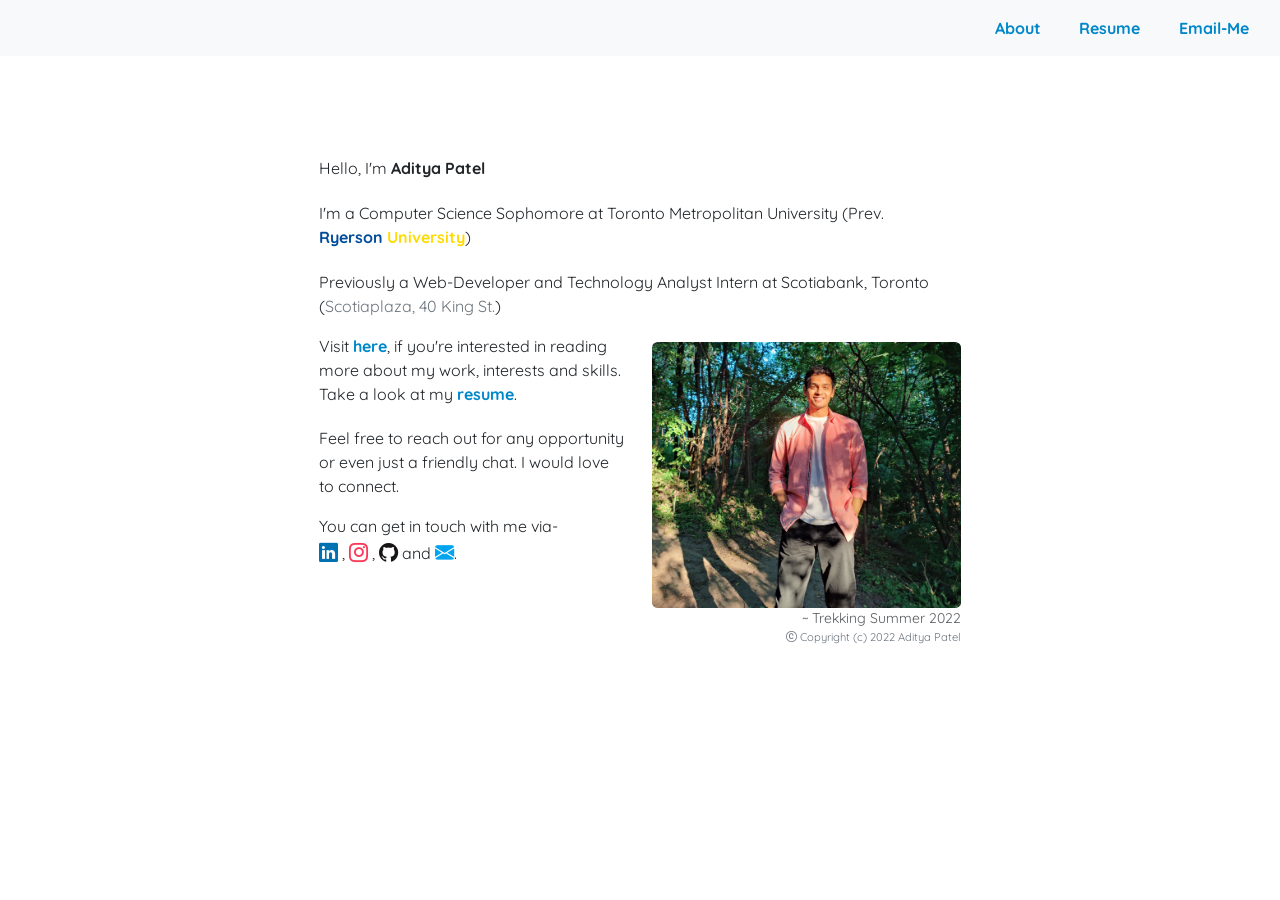
==== index.html @ a2838b0c "updated some vieport settings" ====
<!DOCTYPE html>
<html lang="en">
    <head>
        <title>
            Aditya Patel 
        </title>
        <link rel="icon" type="image/x-icon" href="./images/favconImage.png">
        <meta charset="utf-8">
        <meta name="viewport" content="width=device-width, initial-scale=1, shrink-to-fit=no">
        <meta name="description" content="Aditya Patel, Software Engineer from Ryerson University">
        <meta name="keywords" content="Ryerson University, Software Engineer, Software Developer, Ryerson CS, Ryerson Computer Science,
        Aditya Patel, Aditya Kamleshkumar Patel, thisisadityapatel, Aditya-Kamleshkumar Patel, Software Engineer Toronto, Software Developer Toronto, Scotiabank Internship, BSc (Honours) Computer Science, 2021-2026, Co-operative Education">
        <link href="https://cdn.jsdelivr.net/npm/bootstrap@5.0.2/dist/css/bootstrap.min.css" rel="stylesheet" integrity="sha384-EVSTQN3/azprG1Anm3QDgpJLIm9Nao0Yz1ztcQTwFspd3yD65VohhpuuCOmLASjC" crossorigin="anonymous">
        <link href="./css/styles.css" rel="stylesheet" type="text/css">
        <link href="https://fonts.googleapis.com/css?family=Quicksand" rel="stylesheet">
        <link rel="stylesheet" href="https://cdn.jsdelivr.net/npm/bootstrap-icons@1.9.1/font/bootstrap-icons.css">
    </head>
    <body>
        <!-- Navigation Bar -->
        <nav class="navbar navbar-expand-lg navbar-light bg-light">
            <div class="container-fluid">
                <div class="collapse navbar-collapse" id="navbarText">
                    <ul class="navbar-nav ms-auto">
                        <li class="nav-item">
                            <a class="nav-link navlink-hover hover-underline-animation" href="./about.html">About</a>
                        </li>
                        <li class="nav-item">
                            <a class="nav-link navlink-hover hover-underline-animation" href="./resume/Resume_Aditya_Patel.pdf" target="_blank">Resume</a>
                        </li>
                        <li class="nav-item">
                            <a class="nav-link navlink-hover hover-underline-animation" href="mailto:adityakdpatel@gmail.com">Email-Me</a>
                        </li>
                    </ul>
                </div>
            </div>
        </nav>

        <div class="container">
            <p style="margin-top: 100px">Hello, I'm <span class="fw-bolder">Aditya Patel</span></p>
            <p>I'm a Computer Science Sophomore at Toronto Metropolitan University (Prev. <a href='https://www.torontomu.ca/' class=" rmLinkUnderline hover-underline-animation"></span><span class="ruBlueColor fw-bold">Ryerson</span> <span class="ruYellowColor fw-bold">University</span></a>)</p>
            <p>Previously a Web-Developer and Technology Analyst Intern at Scotiabank, Toronto (<span class="text-secondary">Scotiaplaza, 40 King St.</span>)</p>
            <div class="row d-flex">
                <div class="col">
                    Visit <a href="./about.html" class="fw-bold rmLinkUnderline hover-underline-animation">here</a>, if you're interested in reading more about my work, interests and skills. Take a look at my <a class="fw-bold rmLinkUnderline hover-underline-animation" href="./resume/Resume_Aditya_Patel.pdf" target="_blank">resume</a>.
                    <p>
                        Feel free to reach out for any opportunity or even just a friendly chat. I would love to connect.
                    </p>
                    <div>
                        You can get in touch with me via- <br> 
                        <a href="https://www.linkedin.com/in/thisisadityapatel/" target="_blank"><i class="socialIcons bi bi-linkedin linkedinColor"></i></a> , <a href="https://www.instagram.com/thisisadityapatel/" target="_blank"><i class="socialIcons bi bi-instagram instaColor"></i></a> , <a href="https://github.com/thisisadityapatel" target="_blank"><i class="socialIcons bi bi-github githubColor"></i></a> and <a href="mailto:adityakdpatel@gmail.com"><i class="socialIcons bi bi-envelope-fill outlookColor"></i></a>.
                    </div>
                </div>
                <div class="col pt-2 imageDiv">
                    <img src="./images/image1.jpg" alt='~ Me Trekking' class="indexImageClass">
                    <figcaption class="figure-caption text-end">
                        <div>
                            ~ Trekking Summer 2022
                        </div>
                        <div class="copyrights text-secondary">
                            <i class="bi bi-c-circle"></i> Copyright (c) 2022 Aditya Patel
                        </div>
                    </figcaption>
                </div>
            </div>
        </div>
    </body>
</html>
---- css/styles.css ----
.container{
    max-width: 52vw;
}

@media(max-width: 600px)
{
    .imageDiv{
        display: none;
    }
    .container{
        max-width: 90vw !important;
        font-size: 83% !important;
    }
}

@media(min-width: 1920px)
{
    .container{
        max-width: 50vw !important;
        font-size: 130% !important;
    }
}

body{
    font-family: 'Quicksand';
    animation: fadeIn 2.5s;
}
@keyframes fadeIn {
    0% { opacity: 0; }
    100% { opacity: 1; }
}
.ruBlueColor {
    color: #004C9B !important;
}
.ruYellowColor {
    color: #FFDC00 !important;
}
.rmLinkUnderline{
    text-decoration: none;
}
.fcScotiaRed{
    color: #EC111A;
}
p{
    margin-top: 1.3rem;
}
.linkTextColor{
    color: #637c36;
    text-decoration: none
}
.indexImageClass{
    width: 100%;
    height: auto;
    margin-left: auto;
    margin-right: auto;
    border-radius: 2%;
    min-width: 200px;
}
.linkedinColor{
    color: #0072b1
}
.linkedinColor:hover{
    color: #005380
}
.instaColor{
    color: #fb3958
}
.instaColor:hover{
    color: #e10529
}
.githubColor{
    color: #171515
}
.githubColor:hover{
    color:  #928787;
}
.outlookColor{
    color: #00A4EF
}
.outlookColor:hover{
    color: #007ab3
}
.hover-underline-animation {
    display: inline-block;
    position: relative;
    color: #0087ca;
  }
  
.hover-underline-animation:after {
    content: '';
    position: absolute;
    width: 100%;
    transform: scaleX(0);
    height: 2px;
    bottom: 0;
    left: 0;
    background-color: #0066ff;
    transform-origin: bottom right;
    transition: transform 0.25s ease-out;
}
  
.hover-underline-animation:hover:after {
    transform: scaleX(1);
    transform-origin: bottom left;
}

.navlink-hover:hover{
    padding-bottom: 11px;
    padding-top: 5px;
    transition: 0.2s;
}
.nav-link{
    margin-right: 0.7rem;
    margin-left: 0.7rem;
    font-weight: bolder;
}
.socialIcons{
    font-size: 1.2rem; 
}
.bottom{
    position: fixed;
    bottom: 0;
    right: 0;
}
.copyrights{
    font-size: 80%;
}
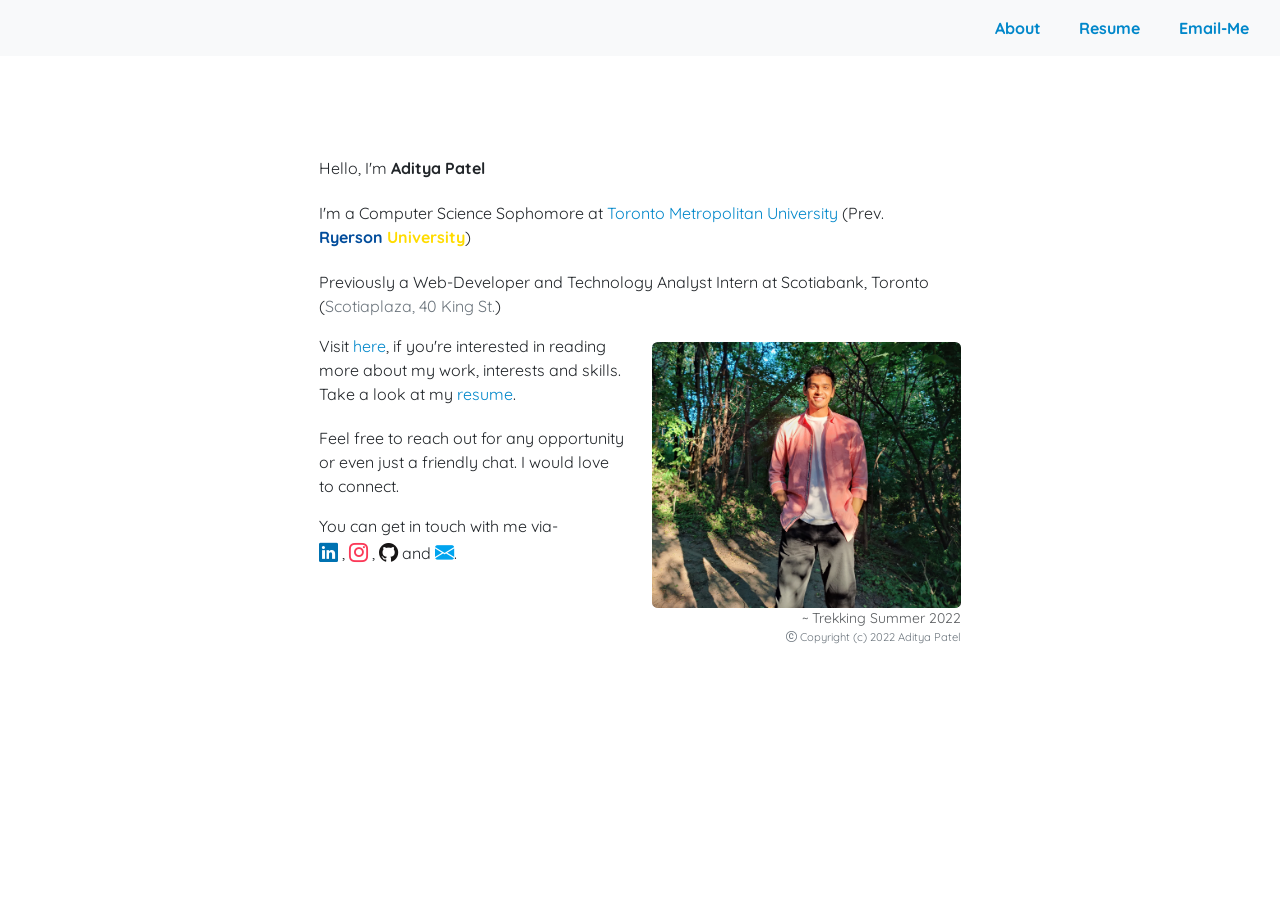
==== commit 23853b93: "index side nav bar updates" ====
--- a/index.html
+++ b/index.html
@@ -7,17 +7,19 @@
         <link rel="icon" type="image/x-icon" href="./images/favconImage.png">
         <meta charset="utf-8">
         <meta name="viewport" content="width=device-width, initial-scale=1, shrink-to-fit=no">
-        <meta name="description" content="Aditya Patel, Software Engineer from Ryerson University">
-        <meta name="keywords" content="Ryerson University, Software Engineer, Software Developer, Ryerson CS, Ryerson Computer Science,
+        <meta name="description" content="Aditya Patel, Software Engineer from Toronto Metropolitan University">
+        <meta name="keywords" content="Toronto Metropolitan University, Software Engineer, Software Developer, Ryerson CS, TMU Computer Science, Ryerson University,
         Aditya Patel, Aditya Kamleshkumar Patel, thisisadityapatel, Aditya-Kamleshkumar Patel, Software Engineer Toronto, Software Developer Toronto, Scotiabank Internship, BSc (Honours) Computer Science, 2021-2026, Co-operative Education">
         <link href="https://cdn.jsdelivr.net/npm/bootstrap@5.0.2/dist/css/bootstrap.min.css" rel="stylesheet" integrity="sha384-EVSTQN3/azprG1Anm3QDgpJLIm9Nao0Yz1ztcQTwFspd3yD65VohhpuuCOmLASjC" crossorigin="anonymous">
         <link href="./css/styles.css" rel="stylesheet" type="text/css">
         <link href="https://fonts.googleapis.com/css?family=Quicksand" rel="stylesheet">
         <link rel="stylesheet" href="https://cdn.jsdelivr.net/npm/bootstrap-icons@1.9.1/font/bootstrap-icons.css">
+        <script src="./js/jquery-3.6.0.min.js"></script>
+        <script src="./js/index_brains.js"></script>
     </head>
     <body>
         <!-- Navigation Bar -->
-        <nav class="navbar navbar-expand-lg navbar-light bg-light">
+        <nav class="navbar navbar-expand-lg navbar-light bg-light indexNavigationBar">
             <div class="container-fluid">
                 <div class="collapse navbar-collapse" id="navbarText">
                     <ul class="navbar-nav ms-auto">
@@ -35,13 +37,41 @@
             </div>
         </nav>
 
+
+        <div class="offcanvas offcanvas-start" tabindex="-1" id="sideNavBar" aria-labelledby="offcanvasExampleLabel">
+            <div class="offcanvas-header">
+              <button type="button" class="btn-close text-reset" id="sideNavBarClose"></button>
+            </div>
+            <div class="offcanvas-body">
+                <ul style="list-style:none">
+                    <li>
+                        <a class="btn sidebarNavButton" href="./about.html">
+                            About
+                        </a>
+                    </li>
+                    <li>
+                        <a class="btn sidebarNavButton" href="./resume/Resume_Aditya_Patel.pdf">
+                            Resume
+                        </a>
+                    </li>
+                    <li>
+                        <a class="btn sidebarNavButton" href="mailto:adityakdpatel@gmail.com">
+                            Email-Me
+                        </a>
+                    </li>
+                </ul>
+            </div>
+          </div>
+          
+        <button class="btn sideNavOpenButton mt-2 ms-2" id="sideNavBarOpen"><i class="bi bi-list"></i></button>
+
         <div class="container">
             <p style="margin-top: 100px">Hello, I'm <span class="fw-bolder">Aditya Patel</span></p>
-            <p>I'm a Computer Science Sophomore at Toronto Metropolitan University (Prev. <a href='https://www.torontomu.ca/' class=" rmLinkUnderline hover-underline-animation"></span><span class="ruBlueColor fw-bold">Ryerson</span> <span class="ruYellowColor fw-bold">University</span></a>)</p>
+            <p>I'm a Computer Science Sophomore at <a href="https://www.torontomu.ca/about/this-is-toronto-metropolitan-university/" class="rmLinkUnderline hover-underline-animation">Toronto Metropolitan University</a> (Prev. <a href='https://www.torontomu.ca/' class=" rmLinkUnderline hover-underline-animation"></span><span class="ruBlueColor fw-bold">Ryerson</span> <span class="ruYellowColor fw-bold">University</span></a>)</p>
             <p>Previously a Web-Developer and Technology Analyst Intern at Scotiabank, Toronto (<span class="text-secondary">Scotiaplaza, 40 King St.</span>)</p>
             <div class="row d-flex">
                 <div class="col">
-                    Visit <a href="./about.html" class="fw-bold rmLinkUnderline hover-underline-animation">here</a>, if you're interested in reading more about my work, interests and skills. Take a look at my <a class="fw-bold rmLinkUnderline hover-underline-animation" href="./resume/Resume_Aditya_Patel.pdf" target="_blank">resume</a>.
+                    Visit <a href="./about.html" class="rmLinkUnderline hover-underline-animation">here</a>, if you're interested in reading more about my work, interests and skills. Take a look at my <a class="rmLinkUnderline hover-underline-animation" href="./resume/Resume_Aditya_Patel.pdf" target="_blank">resume</a>.
                     <p>
                         Feel free to reach out for any opportunity or even just a friendly chat. I would love to connect.
                     </p>
--- a/css/styles.css
+++ b/css/styles.css
@@ -1,5 +1,11 @@
 .container{
     max-width: 52vw;
+}
+
+@media(min-width: 600px){
+    #sideNavBarOpen{
+        display:none
+    }
 }
 
 @media(max-width: 600px)
@@ -11,6 +17,9 @@
         max-width: 90vw !important;
         font-size: 83% !important;
     }
+    .indexNavigationBar{
+        display: none;
+    }
 }
 
 @media(min-width: 1920px)
@@ -19,6 +28,7 @@
         max-width: 50vw !important;
         font-size: 130% !important;
     }
+    
 }
 
 body{
@@ -125,3 +135,13 @@
 .copyrights{
     font-size: 80%;
 }
+.sideNavOpenButton{
+    background-color: #d9d9d9;
+}
+.sidebarNavButton{
+    width: 100%;
+    text-align: left;
+}
+.sidebarNavButton:hover{
+    background-color: #d9d9d9;
+}
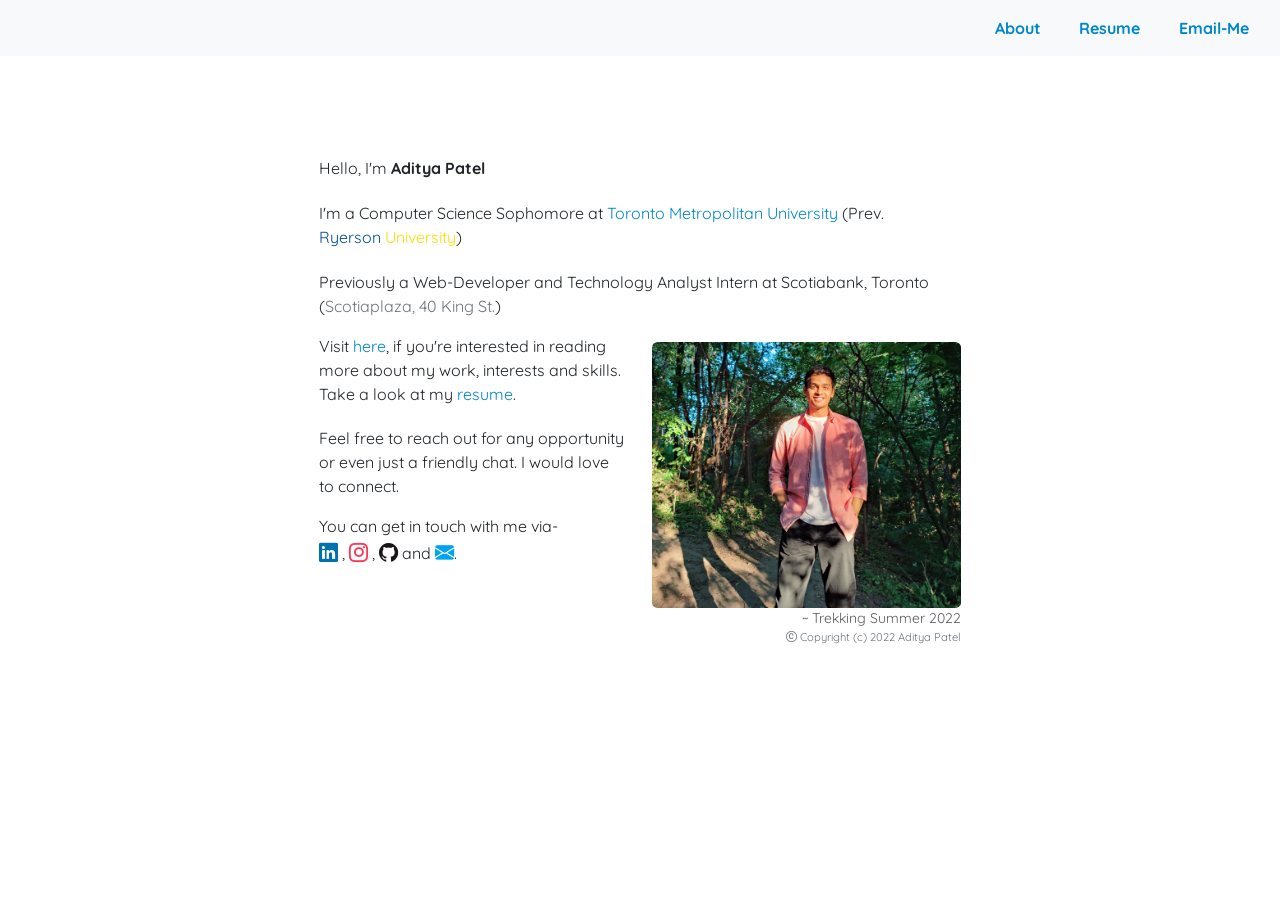
==== commit d7f76726: "meta tag and link updates" ====
--- a/index.html
+++ b/index.html
@@ -67,7 +67,7 @@
 
         <div class="container">
             <p style="margin-top: 100px">Hello, I'm <span class="fw-bolder">Aditya Patel</span></p>
-            <p>I'm a Computer Science Sophomore at <a href="https://www.torontomu.ca/about/this-is-toronto-metropolitan-university/" class="rmLinkUnderline hover-underline-animation">Toronto Metropolitan University</a> (Prev. <a href='https://www.torontomu.ca/' class=" rmLinkUnderline hover-underline-animation"></span><span class="ruBlueColor fw-bold">Ryerson</span> <span class="ruYellowColor fw-bold">University</span></a>)</p>
+            <p>I'm a Computer Science Sophomore at <a href="https://www.torontomu.ca/about/this-is-toronto-metropolitan-university/" class="rmLinkUnderline hover-underline-animation">Toronto Metropolitan University</a> (Prev. <a href='https://www.torontomu.ca/' class=" rmLinkUnderline hover-underline-animation"></span><span class="ruBlueColor">Ryerson</span> <span class="ruYellowColor">University</span></a>)</p>
             <p>Previously a Web-Developer and Technology Analyst Intern at Scotiabank, Toronto (<span class="text-secondary">Scotiaplaza, 40 King St.</span>)</p>
             <div class="row d-flex">
                 <div class="col">
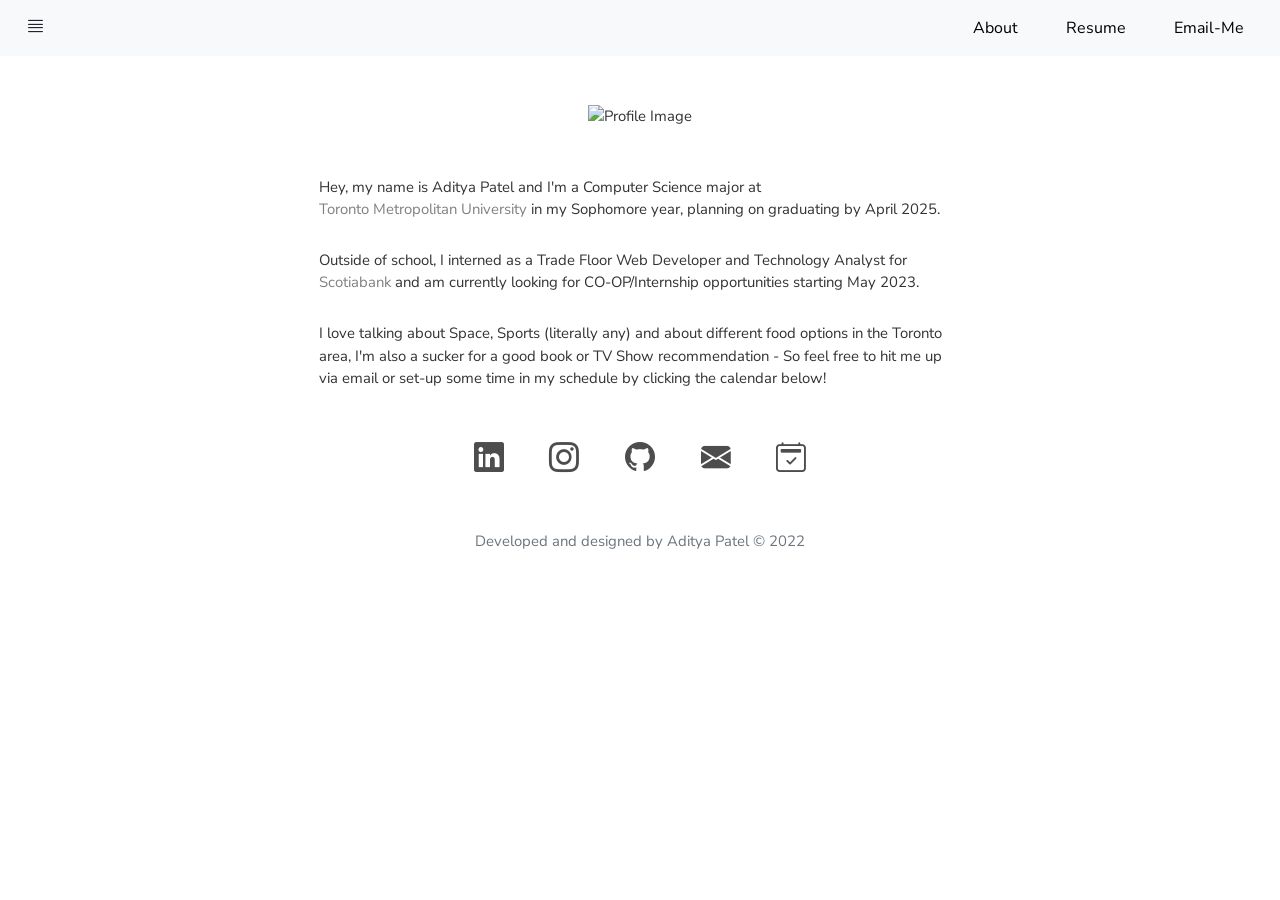
==== commit 42f8939a: "Major Website Remodeling and Updates" ====
--- a/index.html
+++ b/index.html
@@ -1,96 +1,438 @@
 <!DOCTYPE html>
 <html lang="en">
     <head>
-        <title>
-            Aditya Patel 
-        </title>
+        <title>Aditya Patel</title>
+        <link rel="stylesheet" href="https://fonts.googleapis.com/css?family=Nunito Sans">
+        <link rel="stylesheet" href="https://fonts.googleapis.com/css?family=Assistant">
         <link rel="icon" type="image/x-icon" href="./images/favconImage.png">
+
         <meta charset="utf-8">
         <meta name="viewport" content="width=device-width, initial-scale=1, shrink-to-fit=no">
-        <meta name="description" content="Aditya Patel, Software Engineer from Toronto Metropolitan University">
-        <meta name="keywords" content="Toronto Metropolitan University, Software Engineer, Software Developer, Ryerson CS, TMU Computer Science, Ryerson University,
-        Aditya Patel, Aditya Kamleshkumar Patel, thisisadityapatel, Aditya-Kamleshkumar Patel, Software Engineer Toronto, Software Developer Toronto, Scotiabank Internship, BSc (Honours) Computer Science, 2021-2026, Co-operative Education">
-        <link href="https://cdn.jsdelivr.net/npm/bootstrap@5.0.2/dist/css/bootstrap.min.css" rel="stylesheet" integrity="sha384-EVSTQN3/azprG1Anm3QDgpJLIm9Nao0Yz1ztcQTwFspd3yD65VohhpuuCOmLASjC" crossorigin="anonymous">
-        <link href="./css/styles.css" rel="stylesheet" type="text/css">
-        <link href="https://fonts.googleapis.com/css?family=Quicksand" rel="stylesheet">
-        <link rel="stylesheet" href="https://cdn.jsdelivr.net/npm/bootstrap-icons@1.9.1/font/bootstrap-icons.css">
+        
+        <!--Useful Keywords-->
+        <meta name="description" content="Aditya Patel, Software Engineer from Toronto Metropolitan University, Previously Full Stack Developer at Scotiabank">
+        <meta name="keywords" content="Software Engineer, Computer Science, Toronto Metropolitan University, Ryerson University, 
+        Scotiabank Intern, Full Stack Developer, Back-end Developer, Co-operative Education, BSc Computer Science, Honours, Enactus TMU, IEEE TMU, Software Developer, Toronto, Open to Work">
+
+        <!--CSS-->
+        <link href="./css/indexStyles.css" rel="stylesheet">
+
+        <!--JQuery and Javascript-->
         <script src="./js/jquery-3.6.0.min.js"></script>
-        <script src="./js/index_brains.js"></script>
+        <script src="./js/indexBrains.js"></script>
+
+        <!--Boostrap-->
+        <script src="https://cdn.jsdelivr.net/npm/bootstrap@5.1.3/dist/js/bootstrap.bundle.min.js" integrity="sha384-ka7Sk0Gln4gmtz2MlQnikT1wXgYsOg+OMhuP+IlRH9sENBO0LRn5q+8nbTov4+1p" crossorigin="anonymous"></script>
+        <link href="https://cdn.jsdelivr.net/npm/bootstrap@5.1.3/dist/css/bootstrap.min.css" rel="stylesheet" integrity="sha384-1BmE4kWBq78iYhFldvKuhfTAU6auU8tT94WrHftjDbrCEXSU1oBoqyl2QvZ6jIW3" crossorigin="anonymous">
+
+        <!--Icons-->
+        <link rel="stylesheet" href="https://cdn.jsdelivr.net/npm/bootstrap-icons@1.10.3/font/bootstrap-icons.css">
     </head>
+
     <body>
-        <!-- Navigation Bar -->
-        <nav class="navbar navbar-expand-lg navbar-light bg-light indexNavigationBar">
+        <!--Top Navigation Bar-->
+        <nav class="navbar navbar-expand-lg navbar-light bg-light sticky-top">
             <div class="container-fluid">
-                <div class="collapse navbar-collapse" id="navbarText">
-                    <ul class="navbar-nav ms-auto">
+                <button class="btn" type="button" data-bs-toggle="offcanvas" data-bs-target="#sidebarNav1" aria-controls="sidebarNav1">
+                    <i class="bi bi-justify h5"></i>
+                  </button>
+                <div class="collapse navbar-collapse" id="navbarNavDropdown">
+                    <ul class="ms-auto navbar-nav navbarItems">
                         <li class="nav-item">
-                            <a class="nav-link navlink-hover hover-underline-animation" href="./about.html">About</a>
+                            <a class="nav-link hover-underline-animation active" aria-current="page" href="./about.html">About</a>
                         </li>
                         <li class="nav-item">
-                            <a class="nav-link navlink-hover hover-underline-animation" href="./resume/Resume_Aditya_Patel.pdf" target="_blank">Resume</a>
+                            <a class="nav-link hover-underline-animation active" href="./resume/Resume_Aditya_Patel.pdf">Resume</a>
                         </li>
                         <li class="nav-item">
-                            <a class="nav-link navlink-hover hover-underline-animation" href="mailto:adityakdpatel@gmail.com">Email-Me</a>
+                            <a class="nav-link hover-underline-animation active" href="mailto:adityakdpatel@gmail.com">Email-Me</a>
                         </li>
                     </ul>
                 </div>
             </div>
         </nav>
 
-
-        <div class="offcanvas offcanvas-start" tabindex="-1" id="sideNavBar" aria-labelledby="offcanvasExampleLabel">
+        <!--Sidbar Naviagation-->
+        <div class="offcanvas offcanvas-start" tabindex="-1" id="sidebarNav1" aria-labelledby="sidebarNav1Label">
             <div class="offcanvas-header">
-              <button type="button" class="btn-close text-reset" id="sideNavBarClose"></button>
+                <h5 class="offcanvas-title text-secondary animate-charcter" id="offcanvasExampleLabel"> <i class="bi bi-c-circle"></i> Aditya</h5>
+                <button type="button" class="btn-close text-reset" data-bs-dismiss="offcanvas" data-bs-target="#sidebarNav1" aria-label="Close"></button>
             </div>
             <div class="offcanvas-body">
                 <ul style="list-style:none">
                     <li>
-                        <a class="btn sidebarNavButton" href="./about.html">
-                            About
-                        </a>
-                    </li>
-                    <li>
-                        <a class="btn sidebarNavButton" href="./resume/Resume_Aditya_Patel.pdf">
-                            Resume
-                        </a>
-                    </li>
-                    <li>
-                        <a class="btn sidebarNavButton" href="mailto:adityakdpatel@gmail.com">
-                            Email-Me
-                        </a>
-                    </li>
-                </ul>
-            </div>
-          </div>
-          
-        <button class="btn sideNavOpenButton mt-2 ms-2" id="sideNavBarOpen"><i class="bi bi-list"></i></button>
-
-        <div class="container">
-            <p style="margin-top: 100px">Hello, I'm <span class="fw-bolder">Aditya Patel</span></p>
-            <p>I'm a Computer Science Sophomore at <a href="https://www.torontomu.ca/about/this-is-toronto-metropolitan-university/" class="rmLinkUnderline hover-underline-animation">Toronto Metropolitan University</a> (Prev. <a href='https://www.torontomu.ca/' class=" rmLinkUnderline hover-underline-animation"></span><span class="ruBlueColor">Ryerson</span> <span class="ruYellowColor">University</span></a>)</p>
-            <p>Previously a Web-Developer and Technology Analyst Intern at Scotiabank, Toronto (<span class="text-secondary">Scotiaplaza, 40 King St.</span>)</p>
-            <div class="row d-flex">
-                <div class="col">
-                    Visit <a href="./about.html" class="rmLinkUnderline hover-underline-animation">here</a>, if you're interested in reading more about my work, interests and skills. Take a look at my <a class="rmLinkUnderline hover-underline-animation" href="./resume/Resume_Aditya_Patel.pdf" target="_blank">resume</a>.
+                        <a class="btn sidebarNavButtonPhone aboutNav directPage" data-bs-dismiss="offcanvas" data-bs-target="#sidebarNav1" data-navto="introDiv">
+                            Introduction
+                        </a>
+                    </li>
+                    <li>
+                        <a class="btn sidebarNavButtonPhone aboutNav directPage" data-bs-dismiss="offcanvas" data-bs-target="#sidebarNav1" data-navto="educationDiv">
+                            Education
+                        </a>
+                    </li>
+                    <li>
+                        <a class="btn sidebarNavButtonPhone aboutNav aboutNavExperience">
+                            Experience
+                        </a>
+                    </li>
+                    <li>
+                        <a class="btn sidebarNavButtonPhone aboutNav aboutNavProjects">
+                            Projects
+                        </a>
+                    </li>
+                    <li>
+                        <a class="btn sidebarNavButtonPhone aboutNav directPage" data-bs-dismiss="offcanvas" data-bs-target="#sidebarNav1" data-navto="hobbiesDiv">
+                            Hobbies
+                        </a>
+                    </li>
+                </ul>
+                <ul style="list-style:none" class="mt-4">
+                    <li class="text-secondary">
+                        Quick Links
+                    </li>
+                    <li>
+                        <a class="btn sidebarNavButtonPhone aboutNav" href="./resume/Resume_Aditya_Patel.pdf">
+                            <i class="bi bi-file-earmark-pdf-fill"></i> <span class="ms-1">Resume</span>
+                        </a>
+                    </li>
+                    <li>
+                        <a class="btn sidebarNavButtonPhone aboutNav" href="mailto:adityakdpatel@gmail.com">
+                            <i class="bi bi-envelope aboutIcon"></i> <span class="ms-1">Email-Me</span>
+                        </a>
+                    </li>
+                </ul>
+
+                <ul style="list-style:none" class="mt-4">
+                    <li class="text-secondary">
+                        Social Media
+                    </li>
+                    <li>
+                        <a class="btn sidebarNavButtonPhone" href="https://www.linkedin.com/in/thisisadityapatel/">
+                            <i class="bi bi-linkedin socialMediaIcon"></i> <span class="ms-1">LinkedIn</span>
+                        </a>
+                    </li>
+                    <li>
+                        <a class="btn sidebarNavButtonPhone" href="https://www.instagram.com/thisisadityapatel/">
+                            <i class="bi bi-instagram socialMediaIcon"></i> <span class="ms-1">Instagram</span>
+                        </a>
+                    </li>
+                    <li>
+                        <a class="btn sidebarNavButtonPhone" href="https://github.com/thisisadityapatel">
+                            <i class="bi bi-github socialMediaIcon"></i> <span class="ms-1">GitHub</span>
+                        </a>
+                    </li>
+                    <li>
+                        <a class="btn sidebarNavButtonPhone" href="">
+                            <i class="bi bi-discord"></i> <span class="ms-1">Discord</span>
+                        </a>
+                    </li>
+                </ul>
+
+                <ul style="list-style: none" class="mt-4">
+                    <li class="text-secondary">
+                        Toronto Weather
+                    </li>
+                    <li style="margin-left: 12px">
+                        <i class="bi bi-thermometer-sun"></i> : <span class="tempInputSpan"></span> &#8451
+                    </li>
+                    <li style="margin-left: 12px">
+                        <i class="bi bi-snow"></i> : <span class="snowInputSpan"></span> %
+                    </li>
+                    <li style="margin-left: 12px">
+                        <i class="bi bi-cloud-rain-fill"></i> : <span class="rainInputSpan"></span> %
+                    </li>
+                </ul>
+
+                <div style="position: absolute; bottom: 0">
+                    <button class="btn text-center">Dark Mode</button>
+                </div>
+            </div>
+        </div>
+
+        <!--Projects Navigation Bar-->
+        <div class="offcanvas offcanvas-start" tabindex="-1" id="sidebarNavProjects" aria-labelledby="sidebarNavProjectsLabels">
+            <div class="offcanvas-header">
+                <h5 class="offcanvas-title text-secondary animate-charcter" id="offcanvasExampleLabel">Projects</h5>
+                <button type="button" class="btn navProjectsBackBtn"><i class="bi bi-arrow-left"></i></button>
+            </div>
+            <div class="offcanvas-body">
+                <ul style="list-style:none" class="mt-1 projectListings">
+                    <li>
+                        <a class="btn sidebarNavButtonPhone">
+                            <i class="bi bi-linkedin socialMediaIcon"></i> <span class="ms-1">LinkedIn</span>
+                        </a>
+                    </li>
+                </ul>
+            </div>
+        </div>
+
+        <!--Experience Navigation Bar-->
+        <div class="offcanvas offcanvas-start" tabindex="-1" id="sidebarNavExperience" aria-labelledby="sidebarNavExperienceLabels">
+            <div class="offcanvas-header">
+                <h5 class="offcanvas-title text-secondary animate-charcter" id="offcanvasExampleLabel">Experience</h5>
+                <button type="button" class="btn navExperienceBackBtn"><i class="bi bi-arrow-left"></i></button>
+            </div>
+            <div class="offcanvas-body">
+                <ul style="list-style:none" class="mt-1">
+                    <ul style="list-style:none">
+                        <li>
+                            <a class="btn experienceButton" data-navto="scotia_1" data-bs-dismiss='offcanvas' data-bs-target='#sidebarNav1'>
+                                Scotiabank
+                            </a>
+                        </li>
+                        <li>
+                            <a class="btn experienceButton" data-navto="ieee_1" data-bs-dismiss='offcanvas' data-bs-target='#sidebarNav1'>
+                                IEEE TMU
+                            </a>
+                        </li>
+                        <li>
+                            <a class="btn experienceButton" data-navto="enactus_1" data-bs-dismiss='offcanvas' data-bs-target='#sidebarNav1'>
+                                Enactus
+                            </a>
+                        </li>
+                    </ul>
+                </ul>
+            </div>
+        </div>
+
+        <!--Introduction-->
+        <div class="container introDiv portfolioElement">
+            <div class="text-center m-5">
+                <img src="./images/introImage.png" alt="Profile Image" style="width: 15.6rem">
+            </div>
+            <p> 
+                Hey, my name is Aditya Patel and I'm a Computer Science major at <a href="https://www.torontomu.ca/about/" class="introLink hover-underline-animation">Toronto Metropolitan University</a> in my Sophomore year, planning on graduating by April 2025.
+            </p>
+            <p>
+                Outside of school, I interned as a Trade Floor Web Developer and Technology Analyst for <a href="https://www.gbm.scotiabank.com/en.html" class="introLink hover-underline-animation">Scotiabank</a> and am currently looking for CO-OP/Internship opportunities starting May 2023.
+            </p>
+            <p>
+                I love talking about Space, Sports (literally any) and about different food options in the Toronto area, I'm also a sucker for a good book or TV Show recommendation - So feel free to hit me up via email or set-up some time in my schedule by clicking the calendar below!
+            </p>
+            <div class="introSocials">
+                <!--Social Media Links-->
+                <a href="https://www.linkedin.com/in/thisisadityapatel/" class="introSocialIconLink" target="_blank"><i class="bi bi-linkedin introIconFont"></i></a>
+                <a href="https://www.instagram.com/thisisadityapatel/" class="introSocialIconLink" target="_blank"><i class="bi bi-instagram introIconFont"></i></a>
+                <a href="https://github.com/thisisadityapatel" class="introSocialIconLink" target="_blank"><i class="bi bi-github introIconFont"></i></a>
+                <a href="mailto:adityakdpatel@gmail.com" class="introSocialIconLink"><i class="bi bi-envelope-fill introIconFont"></i></a>
+                <a href="" class="introSocialIconLink"><i class="bi bi-calendar2-check introIconFont"></i></a>
+            </div>
+            <div class="text-secondary text-center mt-5 mb-2">
+                Developed and designed by Aditya Patel 	&#169 2022
+            </div>
+        </div>
+
+       
+
+        <!--Education-->
+        <div class="educationDiv container d-none portfolioElement">
+            <div class="text-center m-5" >
+                <img src="./images/tmu.gif" style="width: 14rem">
+            </div> 
+
+            <h4 class="text-center">Bachelor's of Science (Honours), <span class="fw-bold">Computer Science</span> (Co-op)</h4>
+            <h6 class="text-center text-secondary">September 2021 - May 2026</h6>
+
+            <div class="mt-5">
+                <div class="h5 text-secondary">Awards</div>
+                <hr>
+                <div class="pt-1 courseListGrid">
+                    <ul class="mt-1" style="list-style: none">
+                        <li><i class="bi bi-caret-right greenColor"></i> Dean's List (2021 - 2022)</li>
+                    </ul>
+                </div>
+            </div>
+
+            <div class="mt-5">
+                <div class="h5 text-secondary">Relevent Coursework</div>
+                <hr>
+                <div class="pt-1 courseListGrid">
+                    Here are the relevent couses I have taken so far:
+                    <ul class="mt-1" style="list-style: none">
+                        <li><i class="bi bi-caret-right greenColor"></i> CPS109 Computer Science 1</li>
+                        <li><i class="bi bi-caret-right greenColor"></i> CPS209 Computer Science 2</li>
+                        <li><i class="bi bi-caret-right greenColor"></i> CPS213 Computer Organization 1</li>
+                        <li><i class="bi bi-caret-right greenColor"></i> CPS310 Computer Organization 2</li>
+                        <li><i class="bi bi-caret-right greenColor"></i> MTH207 Calculus & Computation 1</li>
+                        <li><i class="bi bi-caret-right greenColor"></i> MTH110 Discrete Mathematics I</li>
+                        <li><i class="bi bi-caret-right greenColor"></i> CPS305 Data Structures</li>
+                        <li><i class="bi bi-caret-right greenColor"></i> CPS393 Introduction to UNIX, C and C++</li>
+                        <li><i class="bi bi-caret-right greenColor"></i> MTH108 Linear Algebra</li>
+                    </ul>
+                </div>
+            </div>
+
+            <div class="mt-5 mb-5">
+                <div class="h5 text-secondary">Extracurricular Activities</div>
+                <hr>
+                <p>
+                    Aside from academics, I like swimming. I'm the type of person that enjoys learning and perfecting new skills. I recently learned to ice skate and frequently find myself improving my mediocre abilities.
+                </p>
+                <p>
+                    During high school, I was a member of the athletic teams for clustures and a professional soccer player. I also have achieved several medals in athlectic events like long-jump, 100m & 200m sprints.
+                </p>
+            </div>
+        </div>
+
+        <!--Projects-->
+        <div class="projectDescription container">
+        </div>
+
+        <!--Experience-->
+        <div class="experienceDiv">
+            <div class="container d-none experinceDisplay" id="scotia_1">
+                <div class="text-center">
+                    <img src="./images/Scotiabank-Logo.png" alt="SCOTIABANK" style="width: 18rem">
+                </div>
+
+                <h4 class="text-center">Trade Floor Web Developer & Technology Analyst</h4>
+                <h6 class="text-center text-secondary">May 2022 - August 2022 (4 months internship)</h6>
+
+                <p class="mt-5">
+                    I interned at Scotiabank as a <span class="greenColor">Trade Floor Web Developer and Technology Analyst</span> in the Global Banking and Markets Technology Team. 
+                    In this role I worked on Scotiabank's trade floor, engineering full stack web development (C#) projects and enhancement of web-based systems. 
+                </p>
+
+                <p>
+                    As part of the Global Banking & Markets Technology team, I analyzed business processes, liaise with various groups within the bank, engineered web-based systems, and design user interfaces to meet business needs. 
+                    I had the chance to work with advanced web development technologies, including working with large datasets, bulk editing, APIs, encryption, and intelligent prediction using analytics/machine learning.                   
+                </p>
+
+                <div class="clearfix">
+                    <div id="scotiaImagesCarousel" class="carousel slide text-center col-md-6 float-md-end mb-3 ms-md-3" data-bs-ride="carousel">
+                        <div class="carousel-indicators">
+                          <button type="button" data-bs-target="#scotiaImagesCarousel" data-bs-slide-to="0" class="active" aria-current="true" aria-label="Slide 1"></button>
+                          <button type="button" data-bs-target="#scotiaImagesCarousel" data-bs-slide-to="1" aria-label="Slide 2"></button>
+                          <button type="button" data-bs-target="#scotiaImagesCarousel" data-bs-slide-to="2" aria-label="Slide 3"></button>
+                        </div>
+                        <div class="carousel-inner">
+                          <div class="carousel-item active">
+                            <img src="./images/scotiaImage1.png" class="d-block w-100" alt="">
+                          </div>
+                          <div class="carousel-item">
+                            <img src="./images/scotiaImage2.png" class="d-block w-100" alt="...">
+                          </div>
+                          <div class="carousel-item">
+                            <img src="./images/scotiaImage4.jpg" class="d-block w-100" alt="...">
+                          </div>
+                        </div>
+                        <button class="carousel-control-prev" type="button" data-bs-target="#scotiaImagesCarousel" data-bs-slide="prev">
+                          <span class="carousel-control-prev-icon" aria-hidden="true"></span>
+                          <span class="visually-hidden">Previous</span>
+                        </button>
+                        <button class="carousel-control-next" type="button" data-bs-target="#scotiaImagesCarousel" data-bs-slide="next">
+                          <span class="carousel-control-next-icon" aria-hidden="true"></span>
+                          <span class="visually-hidden">Next</span>
+                        </button>
+                    </div>
+                    
+                    <p>I engineered 4 Full Stack Web Projects independently from scratch. The projects were: Email Communication Archive System, File Validator (along with its API), JSON to Excel (along with its API) and SSH-File-Transfer.</p>
+
                     <p>
-                        Feel free to reach out for any opportunity or even just a friendly chat. I would love to connect.
+                        It was an excellent opportunity to learn and grow personally, getting a chance to gain exposure to capital markets and the financial world. The opportunity to collaborate with the other engineers on the team was a great way to learn more about their approaches and experiences. 
                     </p>
+
+                    <p>
+                        At the <span style="font-style: italic">GBM Tech Showcase</span>, I presented my projects to the COO and Executive of GBM, where I talked about the impact, utility and benefits of the tools I developed. If you want to learn more about my work at Scotiabank in a more technical detail, don't hesitate to get in touch with me.
+                    </p>
+
+                </div>
+
+                <div class="mt-3">
+                    <div class="h5 text-secondary">Technologies Used</div>
+                    <hr>
                     <div>
-                        You can get in touch with me via- <br> 
-                        <a href="https://www.linkedin.com/in/thisisadityapatel/" target="_blank"><i class="socialIcons bi bi-linkedin linkedinColor"></i></a> , <a href="https://www.instagram.com/thisisadityapatel/" target="_blank"><i class="socialIcons bi bi-instagram instaColor"></i></a> , <a href="https://github.com/thisisadityapatel" target="_blank"><i class="socialIcons bi bi-github githubColor"></i></a> and <a href="mailto:adityakdpatel@gmail.com"><i class="socialIcons bi bi-envelope-fill outlookColor"></i></a>.
+                        <ul class="mt-1" style="list-style: none; columns: 2;
+                        -webkit-columns: 2;
+                        -moz-columns: 2;">
+                            <li><i class="bi bi-caret-right greenColor"></i> ASP.NET Framework</li>
+                            <li><i class="bi bi-caret-right greenColor"></i> C# Programming Language</li>
+                            <li><i class="bi bi-caret-right greenColor"></i> MS SQL Server</li>
+                            <li><i class="bi bi-caret-right greenColor"></i> jQuery</li>
+                            <li><i class="bi bi-caret-right greenColor"></i> JavaScript</li>
+                            <li><i class="bi bi-caret-right greenColor"></i> HTML & CSS</li>
+                            <li><i class="bi bi-caret-right greenColor"></i> RESTful API's</li>
+                            <li><i class="bi bi-caret-right greenColor"></i> SSH & HTTP</li>
+                        </ul>
                     </div>
                 </div>
-                <div class="col pt-2 imageDiv">
-                    <img src="./images/image1.jpg" alt='~ Me Trekking' class="indexImageClass">
-                    <figcaption class="figure-caption text-end">
-                        <div>
-                            ~ Trekking Summer 2022
+
+                <a class='btn btn-secondary projectVisitLink mb-5' href='https://www.linkedin.com/in/thisisadityapatel/' target='_blank'>LinkedIn<i class='bi bi-box-arrow-up-right ms-1'></i></a>
+                <!--<div>
+                    <div id="carouselExampleIndicators" class="carousel slide text-center" data-bs-ride="carousel" style="width: 60% !important">
+                        <div class="carousel-indicators">
+                          <button type="button" data-bs-target="#carouselExampleIndicators" data-bs-slide-to="0" class="active" aria-current="true" aria-label="Slide 1"></button>
+                          <button type="button" data-bs-target="#carouselExampleIndicators" data-bs-slide-to="1" aria-label="Slide 2"></button>
+                          <button type="button" data-bs-target="#carouselExampleIndicators" data-bs-slide-to="2" aria-label="Slide 3"></button>
                         </div>
-                        <div class="copyrights text-secondary">
-                            <i class="bi bi-c-circle"></i> Copyright (c) 2022 Aditya Patel
+                        <div class="carousel-inner">
+                          <div class="carousel-item active">
+                            <img src="./images/scotiaImage1.png" class="d-block w-100" alt="">
+                          </div>
+                          <div class="carousel-item">
+                            <img src="./images/scotiaImage2.png" class="d-block w-100" alt="...">
+                          </div>
+                          <div class="carousel-item">
+                            <img src="./images/scotiaImage4.jpg" class="d-block w-100" alt="...">
+                          </div>
                         </div>
-                    </figcaption>
-                </div>
+                        <button class="carousel-control-prev" type="button" data-bs-target="#carouselExampleIndicators" data-bs-slide="prev">
+                          <span class="carousel-control-prev-icon" aria-hidden="true"></span>
+                          <span class="visually-hidden">Previous</span>
+                        </button>
+                        <button class="carousel-control-next" type="button" data-bs-target="#carouselExampleIndicators" data-bs-slide="next">
+                          <span class="carousel-control-next-icon" aria-hidden="true"></span>
+                          <span class="visually-hidden">Next</span>
+                        </button>
+                    </div>
+                </div>-->
+            </div> 
+
+            <div class="container d-none experinceDisplay" id="enactus_1">
+                <div class="text-center mt-5">
+                    <img src="./images/enactus_logo.png" alt="Enactus TMU" style="width: 15rem">
+                </div>
+
+                <h4 class="text-center mt-4">Software Developer</h4>
+                <h6 class="text-center text-secondary">November 2021 -  February 2022 (5 Months Volunteering)</h6>
+                <p class="mt-5">
+                    In my first year, I got the chance to volunteer with TO-Thrive, which was a small e-commerce startup under the incubator Enactus-Toronto Metropolitan University.
+                    Working as a <span class="greenColor">Software Developer</span>, I collaborated on creating the TO-Thrive Website. The website was built on Webflow and the initial prototyping was done in Figma.
+                </p>
+                <p>
+                    As a freshman, without any experience it was a great way to learn the functioning of a small organization. TO Thrive aims to help artists leverage emerging technologies to empower them to make a living wage doing what they love. Feel free to check out this awesome startup via link below.
+                </p>
+
+                <a class='btn btn-secondary projectVisitLink mb-5' href='https://tothrive.ca/' target='_blank'>TO Thrive<i class='bi bi-box-arrow-up-right ms-1'></i></a>
+            </div> 
+
+            <div class="container d-none experinceDisplay" id="ieee_1">
+                <div class="text-center mt-5">
+                    <img src="./images/ieee_logo.png" alt="IEEE TMU" style="width: 15rem">
+                </div>
+
+                <h4 class="text-center mt-4">Software Developer (Web Developer)</h4>
+                <h6 class="text-center text-secondary">August 2022 -  Present (Volunteering)</h6>
+
+                <p class="mt-5">
+                    I'm currently volunteering with IEEE Toronto Metropolitan University as a <span class="greenColor">Software Developer (Web Developer)</span>. My role includes engineering, designing and maintaining the IEEE TMU website and registration systems.
+                </p>
+
+                <p>
+                    With the university changing its name from Ryerson University to Toronto Metropolitan University, I'm working on creating a new robust, modern UI that boldly represents the goals of the university simultaneously being precise, clean, and capturing for the users.
+                </p>
+
+                <p>
+                    I further assisted the team in planning events like IEEE Industry Night and reached out to TMU Alumni working at leading tech firms to invite them to represent their organizations and provide career advice to TMU Engineering and Computer Science students.
+                </p>
+
+                <a class='btn btn-secondary projectVisitLink mb-5' href='https://ieeetorontomu.ca/' target='_blank'>IEEE TMU<i class='bi bi-box-arrow-up-right ms-1'></i></a>
+            </div> 
+        </div>
+
+        <div class="hobbiesDiv container d-none portfolioElement">
+            <div class="mt-5 text-center">
+                <h4>Under Reconstruction....</h4>
             </div>
         </div>
     </body>
--- a/css/indexStyles.css
+++ b/css/indexStyles.css
@@ -0,0 +1,154 @@
+body{
+    font-family: 'Nunito Sans' !important;
+    animation: fadeIn 2.5s;
+}
+@keyframes fadeIn {
+    0% { opacity: 0; }
+    100% { opacity: 1; }
+}
+
+@import url('https://fonts.googleapis.com/css2?family=Nunito+Sans:wght@200&display=swap');
+
+.navbarItems > li{
+    margin-right: 1rem;
+    margin-left: 1rem;
+}
+.hover-underline-animation {
+    display: inline-block;
+    position: relative;
+    color: #0087ca;
+  }
+.hover-underline-animation:after {
+    content: '';
+    position: absolute;
+    width: 100%;
+    transform: scaleX(0);
+    height: 2px;
+    bottom: 0;
+    left: 0;
+    background-color: #0066ff;
+    transform-origin: bottom right;
+    transition: transform 0.25s ease-out;
+} 
+.hover-underline-animation:hover:after {
+    transform: scaleX(1);
+    transform-origin: bottom left;
+}
+.sidebarNavButtonPhone{
+    width: 100%;
+    text-align: left !important;
+    color: white;
+}
+.sidebarNavButtonPhone:hover{
+    background-color: #e6e6e6;
+}
+.aboutNav:hover{
+    padding-left: 1.3rem;
+    transition: 0.25s;
+}
+.container{
+    max-width: 52vw !important;
+}
+
+@media(max-width: 600px){
+    .container{
+        max-width: 90vw !important;
+    }
+}
+.introDiv{
+    font-size: 93%;
+    color: #333333;
+}
+.introDiv p{
+    margin-top: 1.8rem;
+}
+.introLink{
+    text-decoration: none;
+    color: #808080 !important;
+}
+.introIconFont{
+    font-size: 200%;
+    margin: 1.3rem;
+}
+.introSocials{
+    text-align: center;
+    margin-top: 3rem;
+}
+.introSocialIconLink{
+    text-decoration: none;
+    color: #4d4d4d; 
+}
+.introSocialIconLink:hover{
+    text-decoration: none;
+    color: black; 
+}
+.skillDesign{
+    background-color: #e6e6e6;
+    color: black;
+    border-radius: 8px;
+    padding: 6px;;
+    font-size: 90%;
+    margin: 2px;
+}
+.projectVisitLink{
+    width: 100%;
+    border-radius:8px !important;
+}
+.experienceButton{
+    width: 100%;
+    text-align: left !important;
+}
+.designName{
+    color: #484848;
+    font-size: 50px;
+    font-weight: bold;
+    font-family: monospace;
+    letter-spacing: 7px;
+    cursor: pointer
+}
+.designName span{
+    transition: .5s linear
+}
+.designName:hover span:nth-child(1){
+    margin-right: 5px
+}
+.designName:hover span:nth-child(1):after{
+    content: " Kamleshkumar";
+}
+.designName:hover span:nth-child(2){
+    margin-left: 30px
+}
+.designName:hover span{
+    color: blue;
+    text-shadow: 0 0 10px #fff,
+                    0 0 20px #fff, 
+                    0 0 40px #fff;
+}
+.animate-charcter
+{
+   text-transform: uppercase;
+  background-image: linear-gradient(
+    -225deg,
+    #231557 0%,
+    #44107a 29%,
+    #ff1361 67%,
+    #fff800 100%
+  );
+  background-size: auto auto;
+  background-clip: border-box;
+  background-size: 200% auto;
+  color: #fff;
+  background-clip: text;
+  text-fill-color: transparent;
+  -webkit-background-clip: text;
+  -webkit-text-fill-color: transparent;
+  animation: textclip 2s linear infinite;
+  display: inline-block;
+  font-weight: bold;
+}
+
+@keyframes textclip {
+  to {
+    background-position: 200% center;
+  }
+}
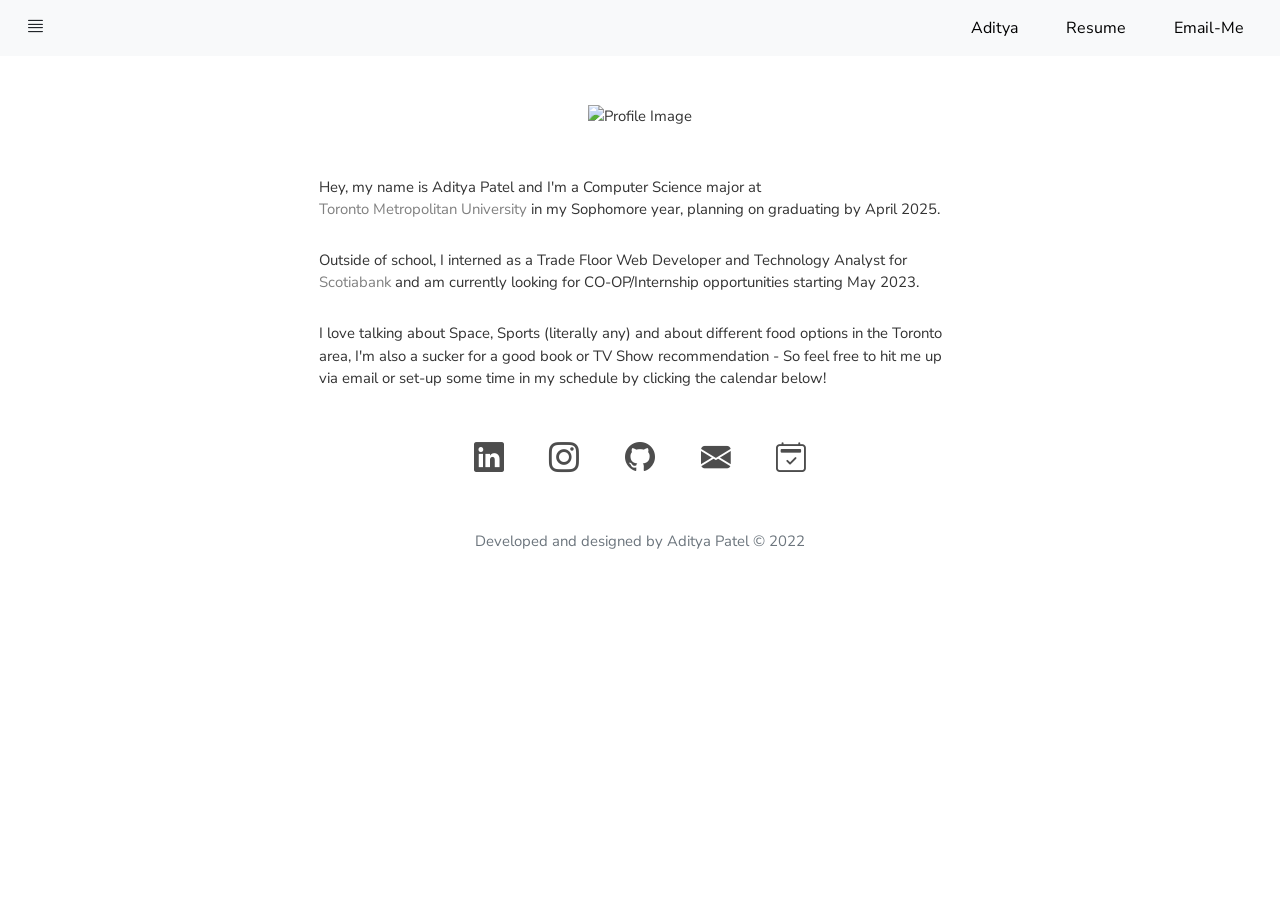
==== commit 422c8335: "minor nav bugs removed" ====
--- a/index.html
+++ b/index.html
@@ -39,7 +39,7 @@
                 <div class="collapse navbar-collapse" id="navbarNavDropdown">
                     <ul class="ms-auto navbar-nav navbarItems">
                         <li class="nav-item">
-                            <a class="nav-link hover-underline-animation active" aria-current="page" href="./about.html">About</a>
+                            <a class="nav-link hover-underline-animation active" aria-current="page" href="./index.html">Aditya</a>
                         </li>
                         <li class="nav-item">
                             <a class="nav-link hover-underline-animation active" href="./resume/Resume_Aditya_Patel.pdf">Resume</a>
@@ -143,7 +143,7 @@
                     </li>
                 </ul>
 
-                <div style="position: absolute; bottom: 0">
+                <div style="position: absolute; bottom: 0" class="d-none">
                     <button class="btn text-center">Dark Mode</button>
                 </div>
             </div>
@@ -215,7 +215,7 @@
                 <a href="https://www.instagram.com/thisisadityapatel/" class="introSocialIconLink" target="_blank"><i class="bi bi-instagram introIconFont"></i></a>
                 <a href="https://github.com/thisisadityapatel" class="introSocialIconLink" target="_blank"><i class="bi bi-github introIconFont"></i></a>
                 <a href="mailto:adityakdpatel@gmail.com" class="introSocialIconLink"><i class="bi bi-envelope-fill introIconFont"></i></a>
-                <a href="" class="introSocialIconLink"><i class="bi bi-calendar2-check introIconFont"></i></a>
+                <a href="https://calendly.com/adityakdpatel/30min" class="introSocialIconLink" target="_blank"><i class="bi bi-calendar2-check introIconFont"></i></a>
             </div>
             <div class="text-secondary text-center mt-5 mb-2">
                 Developed and designed by Aditya Patel 	&#169 2022
@@ -307,10 +307,10 @@
                         </div>
                         <div class="carousel-inner">
                           <div class="carousel-item active">
-                            <img src="./images/scotiaImage1.png" class="d-block w-100" alt="">
+                            <img src="./images/scotiaImage1.jpeg" class="d-block w-100" alt="">
                           </div>
                           <div class="carousel-item">
-                            <img src="./images/scotiaImage2.png" class="d-block w-100" alt="...">
+                            <img src="./images/scotiaImage2.jpeg" class="d-block w-100" alt="...">
                           </div>
                           <div class="carousel-item">
                             <img src="./images/scotiaImage4.jpg" class="d-block w-100" alt="...">
--- a/css/indexStyles.css
+++ b/css/indexStyles.css
@@ -59,8 +59,24 @@
     font-size: 93%;
     color: #333333;
 }
+.educationDiv{
+    font-size: 93%;
+    color: #333333;
+}
+.experienceDiv{
+    font-size: 93%;
+    color: #333333;
+}
+.hobbiesDiv{
+    font-size: 93%;
+    color: #333333;
+}
 .introDiv p{
     margin-top: 1.8rem;
+}
+.projectDescription{
+    font-size: 93%;
+    color: #333333;
 }
 .introLink{
     text-decoration: none;
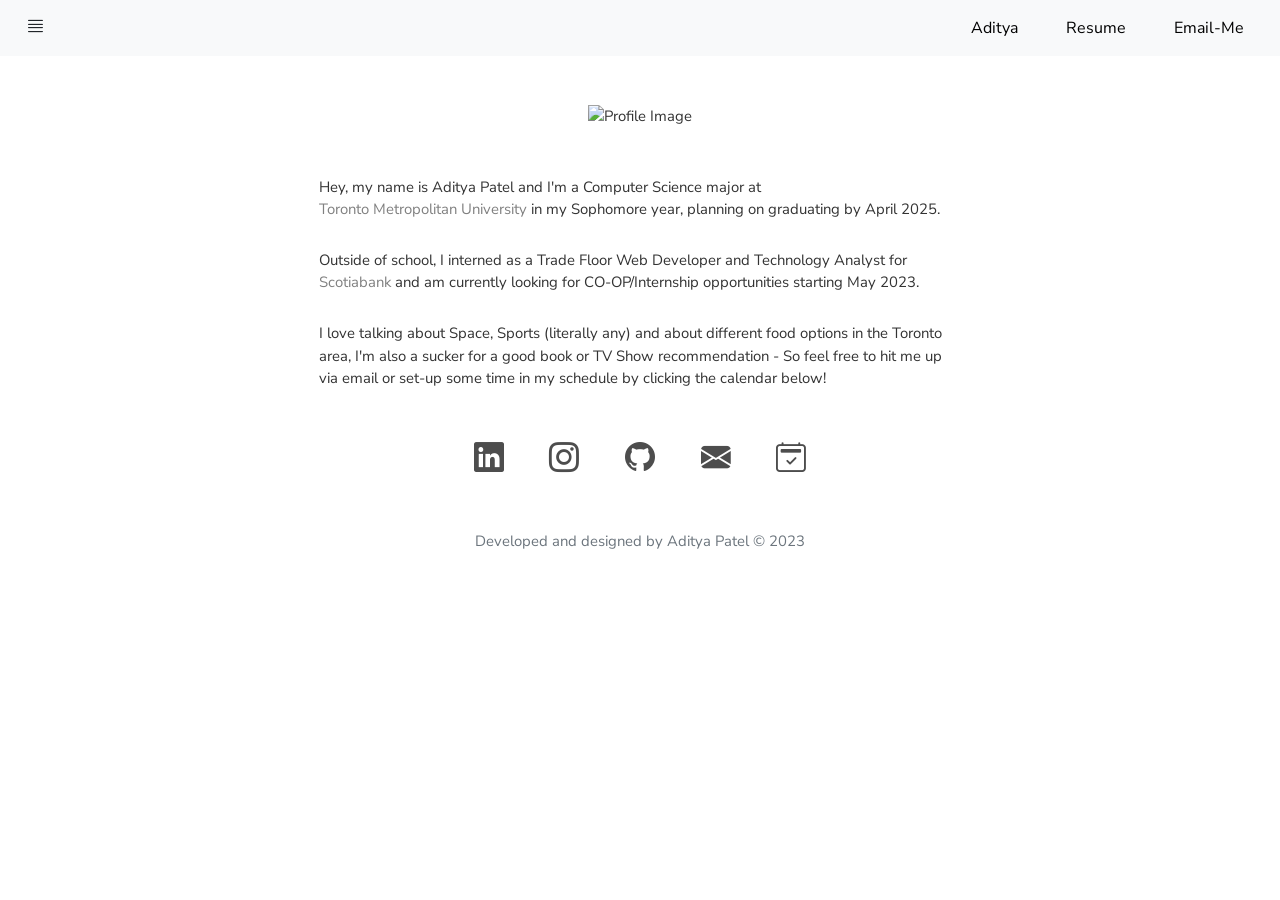
==== commit 4b72a76b: "api import updates" ====
--- a/index.html
+++ b/index.html
@@ -174,7 +174,7 @@
             </div>
             <div class="offcanvas-body">
                 <ul style="list-style:none" class="mt-1">
-                    <ul style="list-style:none">
+                    <ul style="list-style:none; padding-left: 0rem">
                         <li>
                             <a class="btn experienceButton" data-navto="scotia_1" data-bs-dismiss='offcanvas' data-bs-target='#sidebarNav1'>
                                 Scotiabank
@@ -218,7 +218,7 @@
                 <a href="https://calendly.com/adityakdpatel/30min" class="introSocialIconLink" target="_blank"><i class="bi bi-calendar2-check introIconFont"></i></a>
             </div>
             <div class="text-secondary text-center mt-5 mb-2">
-                Developed and designed by Aditya Patel 	&#169 2022
+                Developed and designed by Aditya Patel 	&#169 2023
             </div>
         </div>
 
--- a/css/indexStyles.css
+++ b/css/indexStyles.css
@@ -114,6 +114,13 @@
     width: 100%;
     text-align: left !important;
 }
+.experienceButton{
+    text-align: left !important;
+    width: 100%;
+}
+.experienceButton:hover{
+    background-color: #e6e6e6;
+}
 .designName{
     color: #484848;
     font-size: 50px;
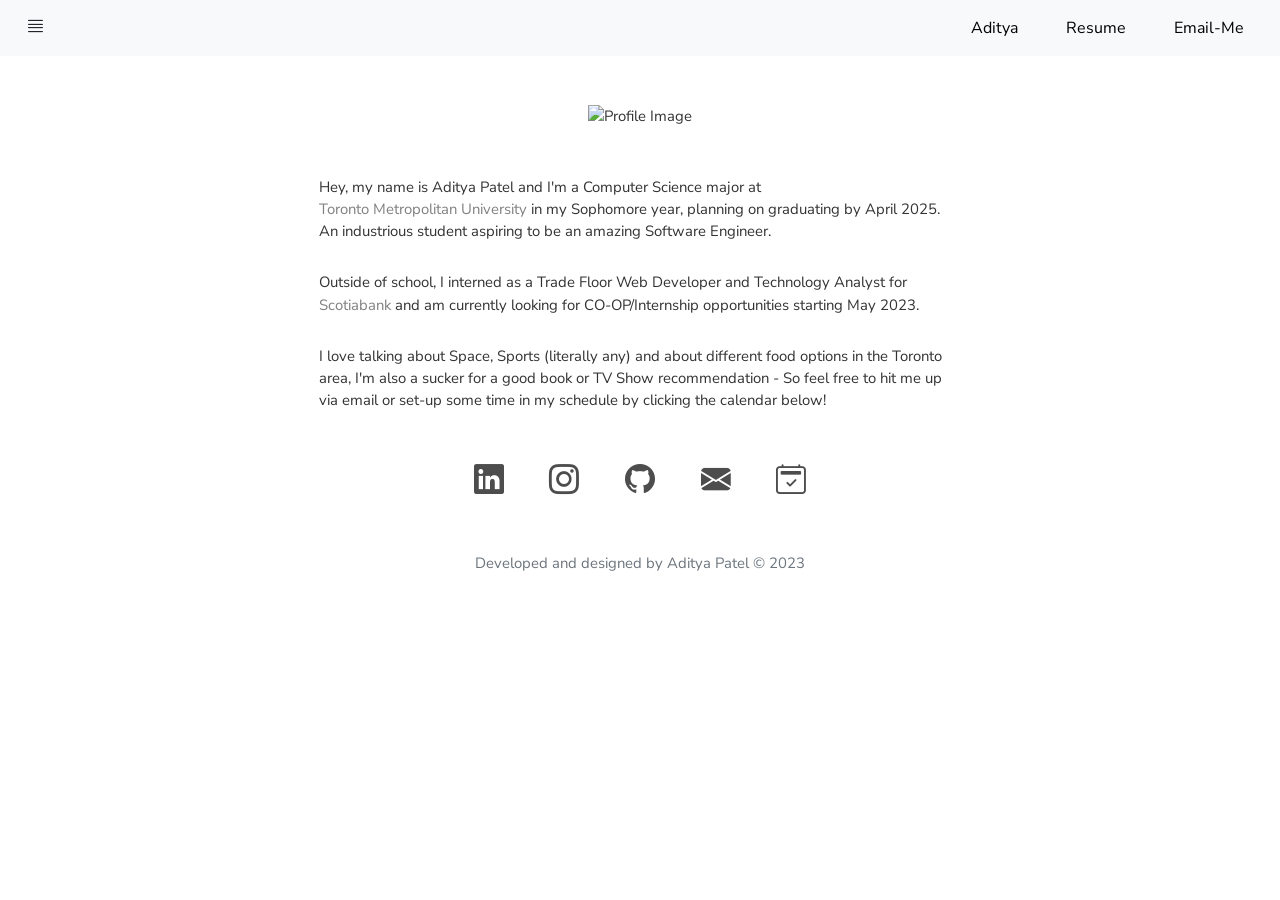
==== commit 546d9ce6: "media viewport updates" ====
--- a/index.html
+++ b/index.html
@@ -143,8 +143,8 @@
                     </li>
                 </ul>
 
-                <div style="position: absolute; bottom: 0" class="d-none">
-                    <button class="btn text-center">Dark Mode</button>
+                <div style="position: absolute; bottom: 0" class="">
+                    <button class="btn text-center" id="darklightbutton">Dark Mode</button>
                 </div>
             </div>
         </div>
@@ -201,7 +201,7 @@
                 <img src="./images/introImage.png" alt="Profile Image" style="width: 15.6rem">
             </div>
             <p> 
-                Hey, my name is Aditya Patel and I'm a Computer Science major at <a href="https://www.torontomu.ca/about/" class="introLink hover-underline-animation">Toronto Metropolitan University</a> in my Sophomore year, planning on graduating by April 2025.
+                Hey, my name is Aditya Patel and I'm a Computer Science major at <a href="https://www.torontomu.ca/about/" class="introLink hover-underline-animation">Toronto Metropolitan University</a> in my Sophomore year, planning on graduating by April 2025. An industrious student aspiring to be an amazing Software Engineer.
             </p>
             <p>
                 Outside of school, I interned as a Trade Floor Web Developer and Technology Analyst for <a href="https://www.gbm.scotiabank.com/en.html" class="introLink hover-underline-animation">Scotiabank</a> and am currently looking for CO-OP/Internship opportunities starting May 2023.
